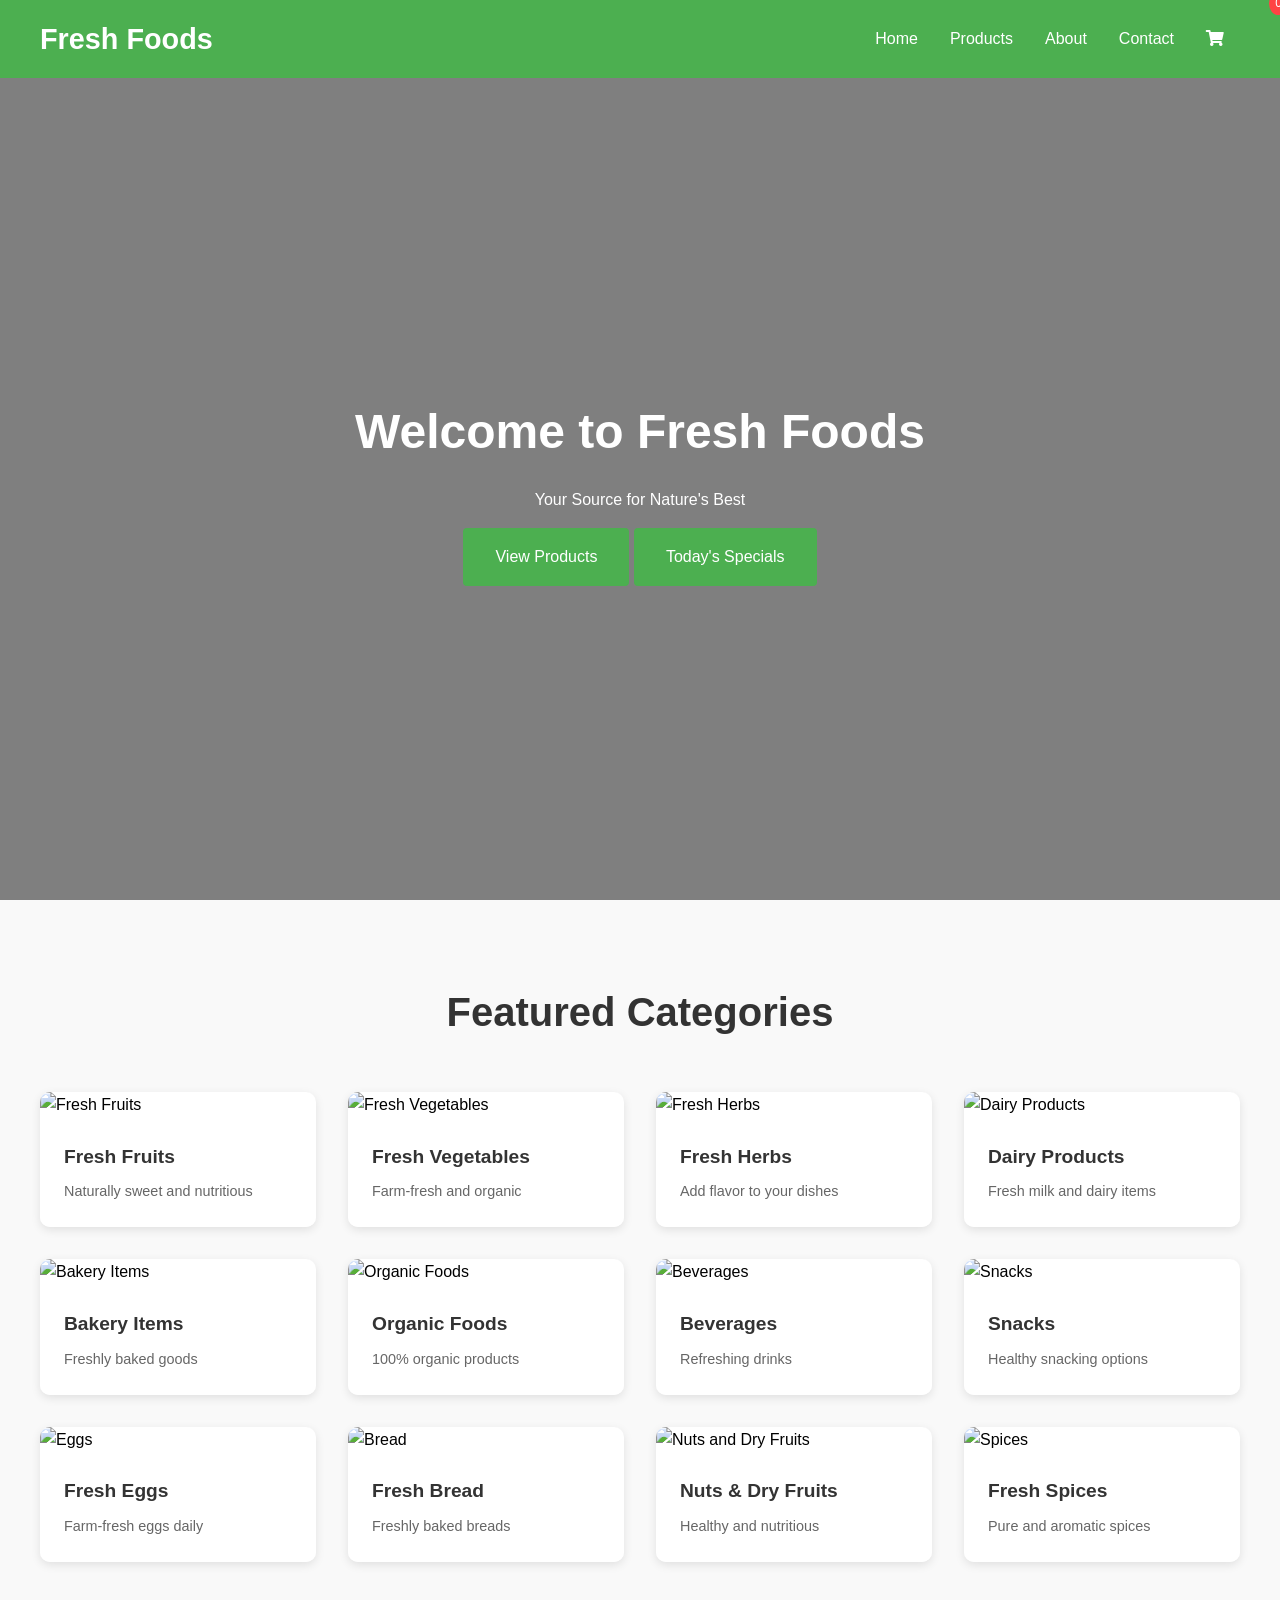
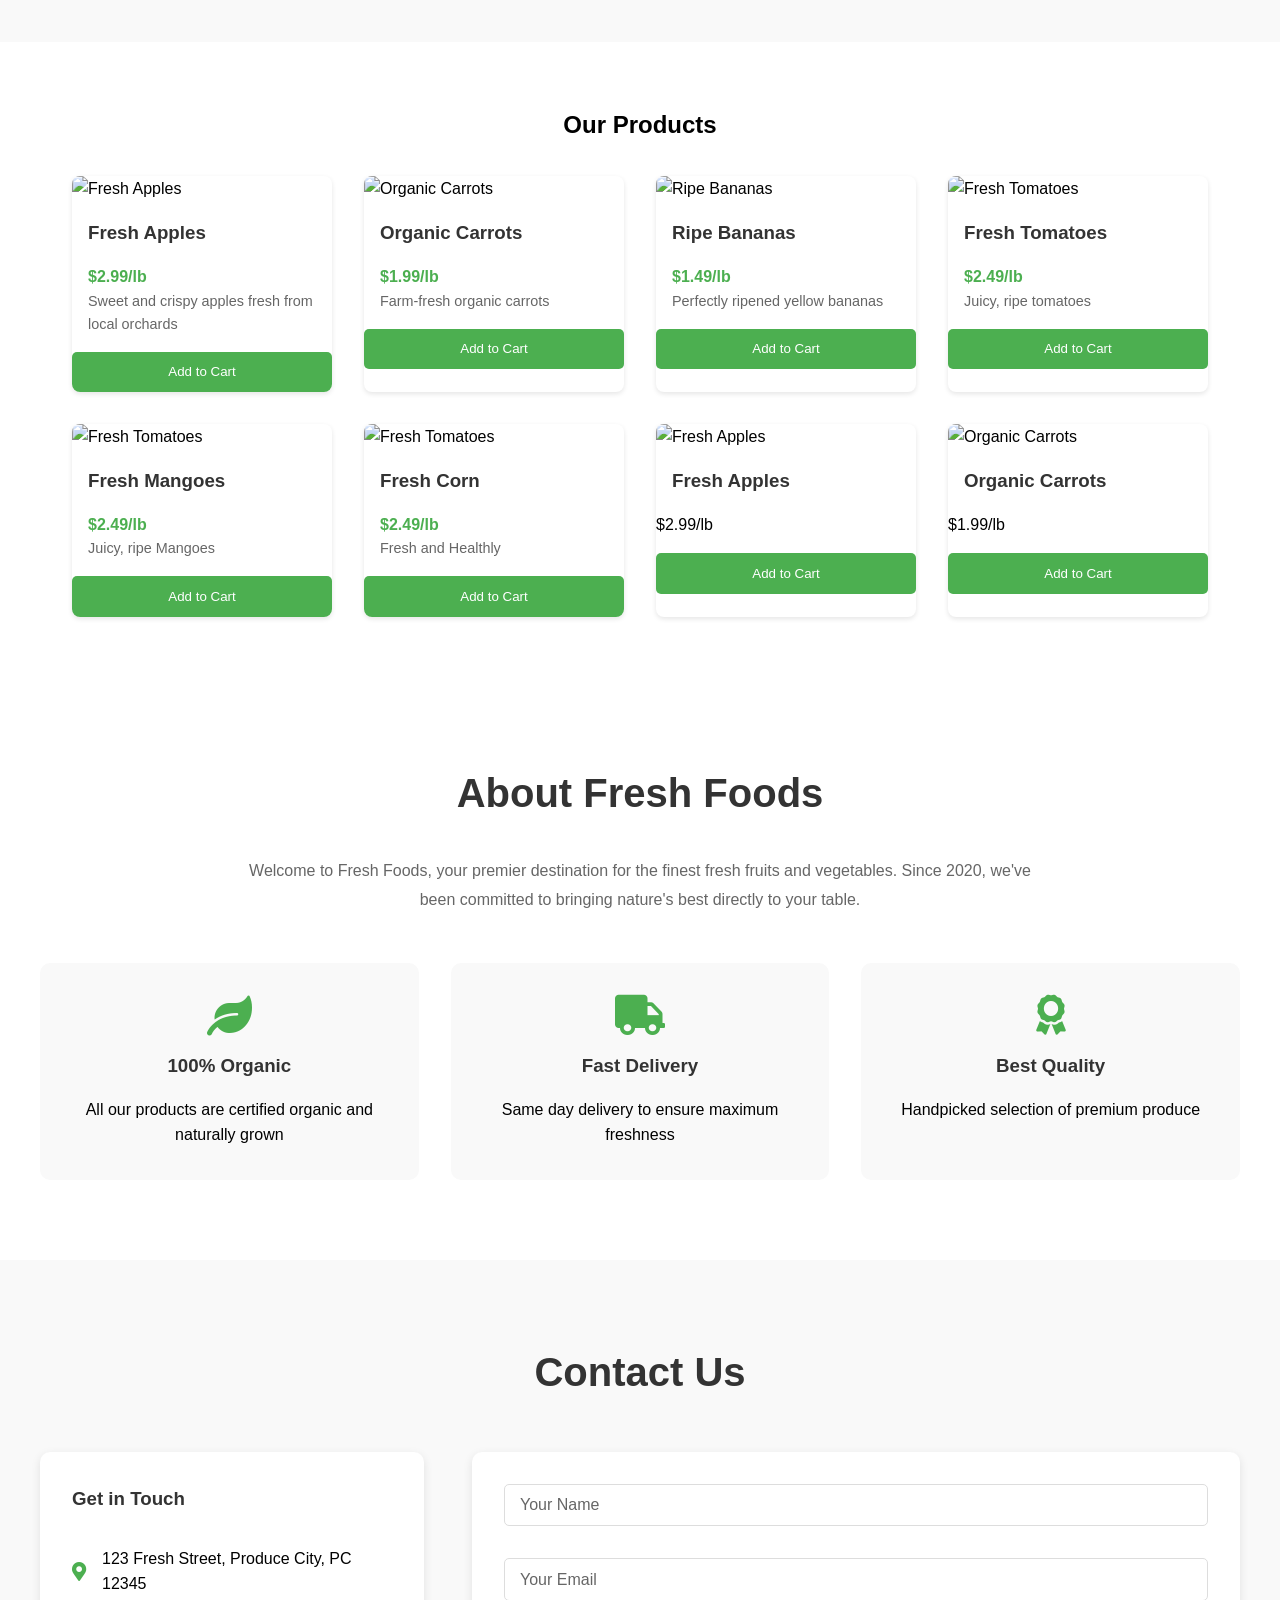
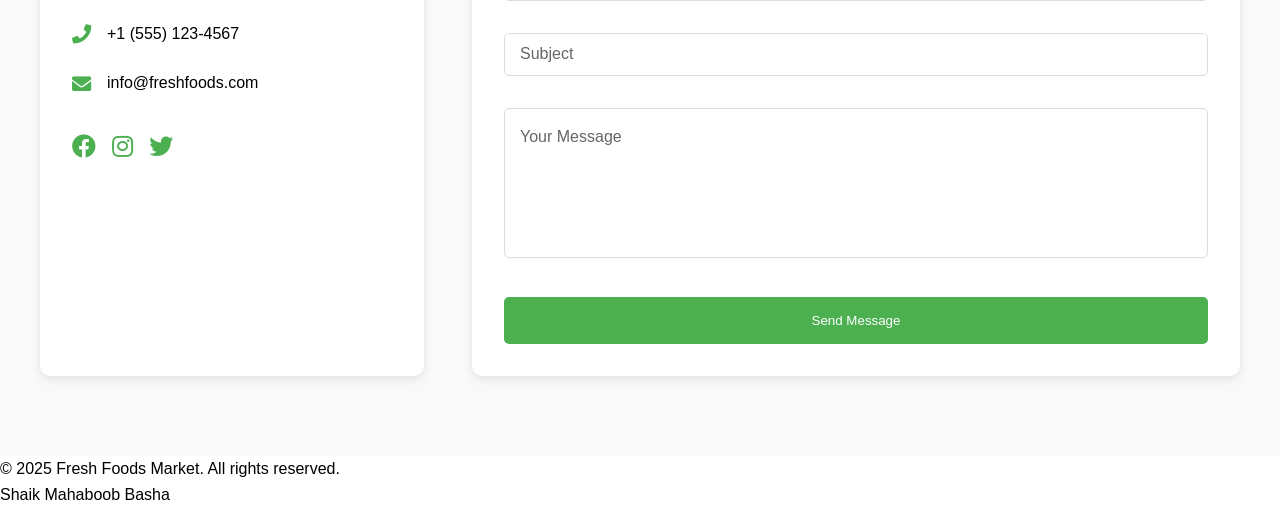
==== index.html @ 8b63e02e "Add files via upload" ====
<!DOCTYPE html>
<html lang="en">
<head>
    <meta charset="UTF-8">
    <meta name="viewport" content="width=device-width, initial-scale=1.0">
    <title>Fresh Foods Market</title>
    <link rel="stylesheet" href="styles.css">
    <link rel="stylesheet" href="https://cdnjs.cloudflare.com/ajax/libs/font-awesome/5.15.4/css/all.min.css">
</head>
<body>
    <header>
        <nav>
            <div class="logo">
                <h1>Fresh Foods</h1>
            </div>
            <ul class="nav-links">
                <li><a href="#home">Home</a></li>
                <li><a href="#products">Products</a></li>
                <li><a href="#about">About</a></li>
                <li><a href="#contact">Contact</a></li>
                <li>
                    <a href="#" onclick="viewCart()" class="cart-icon">
                        <i class="fas fa-shopping-cart"></i>
                        <span class="cart-count">0</span>
                    </a>
                </li>
            </ul>
            <div class="menu-toggle">
                <span></span>
                <span></span>
                <span></span>
            </div>
        </nav>
    </header>

    <main>
        <section id="home" class="hero">
            <div class="hero-content">
                <h2>Welcome to Fresh Foods</h2>
                <p>Your Source for Nature's Best</p>
                <div class="hero-buttons">
                    <a href="#products" class="cta-button">View Products</a>
                    <a href="#featured" class="cta-button secondary">Today's Specials</a>
                </div>
            </div>
        </section>

        <section id="featured" class="featured">
            <h2>Featured Categories</h2>
            <div class="category-grid">
                <div class="category-card">
                    <img src="Fresh Fruits.jpeg" alt="Fresh Fruits">
                    <div class="category-content">
                        <h3>Fresh Fruits</h3>
                        <p>Naturally sweet and nutritious</p>
                    </div>
                </div>
                <div class="category-card">
                    <img src="Vegetables.jpeg" alt="Fresh Vegetables">
                    <div class="category-content">
                        <h3>Fresh Vegetables</h3>
                        <p>Farm-fresh and organic</p>
                    </div>
                </div>
                <div class="category-card">
                    <img src="Herbs.jpeg" alt="Fresh Herbs">
                    <div class="category-content">
                        <h3>Fresh Herbs</h3>
                        <p>Add flavor to your dishes</p>
                    </div>
                </div>
                <div class="category-card">
                    <img src="Dairy Products.jpeg" alt="Dairy Products">
                    <div class="category-content">
                        <h3>Dairy Products</h3>
                        <p>Fresh milk and dairy items</p>
                    </div>
                </div>
                <div class="category-card">
                    <img src="Bakery.jpeg" alt="Bakery Items">
                    <div class="category-content">
                        <h3>Bakery Items</h3>
                        <p>Freshly baked goods</p>
                    </div>
                </div>
                <div class="category-card">
                    <img src="Oraginic.jpeg" alt="Organic Foods">
                    <div class="category-content">
                        <h3>Organic Foods</h3>
                        <p>100% organic products</p>
                    </div>
                </div>
                <div class="category-card">
                    <img src="Beverages.jpeg" alt="Beverages">
                    <div class="category-content">
                        <h3>Beverages</h3>
                        <p>Refreshing drinks</p>
                    </div>
                </div>
                <div class="category-card">
                    <img src="Snacks.jpeg" alt="Snacks">
                    <div class="category-content">
                        <h3>Snacks</h3>
                        <p>Healthy snacking options</p>
                    </div>
                </div>
                <div class="category-card">
                    <img src="Eggs.jpeg" alt="Eggs">
                    <div class="category-content">
                        <h3>Fresh Eggs</h3>
                        <p>Farm-fresh eggs daily</p>
                    </div>
                </div>
                <div class="category-card">
                    <img src="Bread.jpeg" alt="Bread">
                    <div class="category-content">
                        <h3>Fresh Bread</h3>
                        <p>Freshly baked breads</p>
                    </div>
                </div>
                <div class="category-card">
                    <img src="Nuts.jpeg" alt="Nuts and Dry Fruits">
                    <div class="category-content">
                        <h3>Nuts & Dry Fruits</h3>
                        <p>Healthy and nutritious</p>
                    </div>
                </div>
                <div class="category-card">
                    <img src="Spices.jpeg" alt="Spices">
                    <div class="category-content">
                        <h3>Fresh Spices</h3>
                        <p>Pure and aromatic spices</p>
                    </div>
                </div>
            </div>
        </section>

        <section id="products" class="products">
            <h2>Our Products</h2>
            <div class="product-grid">
                <div class="product-card">
                    <img src="Fresh Apples.jpeg" alt="Fresh Apples">
                    <h3>Fresh Apples</h3>
                    <p class="price">$2.99/lb</p>
                    <p class="description">Sweet and crispy apples fresh from local orchards</p>
                    <button class="add-to-cart">Add to Cart</button>
                </div>
                <div class="product-card">
                    <img src="Organic Carrots.jpeg" alt="Organic Carrots">
                    <h3>Organic Carrots</h3>
                    <p class="price">$1.99/lb</p>
                    <p class="description">Farm-fresh organic carrots</p>
                    <button class="add-to-cart">Add to Cart</button>
                </div>
                <div class="product-card">
                    <img src="Ripe Bananas.jpeg" alt="Ripe Bananas">
                    <h3>Ripe Bananas</h3>
                    <p class="price">$1.49/lb</p>
                    <p class="description">Perfectly ripened yellow bananas</p>
                    <button class="add-to-cart">Add to Cart</button>
                </div>
                <div class="product-card">
                    <img src="Fresh Tomatoes.jpeg" alt="Fresh Tomatoes">
                    <h3>Fresh Tomatoes</h3>
                    <p class="price">$2.49/lb</p>
                    <p class="description">Juicy, ripe tomatoes</p>
                    <button class="add-to-cart">Add to Cart</button>
                </div>
                <div class="product-card">
                    <img src="Mangoes.jpeg" alt="Fresh Tomatoes">
                    <h3>Fresh Mangoes</h3>
                    <p class="price">$2.49/lb</p>
                    <p class="description">Juicy, ripe Mangoes</p>
                    <button class="add-to-cart">Add to Cart</button>
                </div>
                <div class="product-card">
                    <img src="Corn.jpeg" alt="Fresh Tomatoes">
                    <h3>Fresh Corn</h3>
                    <p class="price">$2.49/lb</p>
                    <p class="description">Fresh and Healthly</p>
                    <button class="add-to-cart">Add to Cart</button>
                </div>
            </div>
        </section>

        <section id="about" class="about">
            <div class="about-container">
                <div class="about-content">
                    <h2>About Fresh Foods</h2>
                    <p>Welcome to Fresh Foods, your premier destination for the finest fresh fruits and vegetables. Since 2020, we've been committed to bringing nature's best directly to your table.</p>
                    <div class="about-features">
                        <div class="feature">
                            <i class="fas fa-leaf"></i>
                            <h3>100% Organic</h3>
                            <p>All our products are certified organic and naturally grown</p>
                        </div>
                        <div class="feature">
                            <i class="fas fa-truck"></i>
                            <h3>Fast Delivery</h3>
                            <p>Same day delivery to ensure maximum freshness</p>
                        </div>
                        <div class="feature">
                            <i class="fas fa-award"></i>
                            <h3>Best Quality</h3>
                            <p>Handpicked selection of premium produce</p>
                        </div>
                    </div>
                </div>
            </div>
        </section>

        <section id="contact" class="contact">
            <div class="contact-container">
                <h2>Contact Us</h2>
                <div class="contact-wrapper">
                    <div class="contact-info">
                        <h3>Get in Touch</h3>
                        <div class="info-item">
                            <i class="fas fa-map-marker-alt"></i>
                            <p>123 Fresh Street, Produce City, PC 12345</p>
                        </div>
                        <div class="info-item">
                            <i class="fas fa-phone"></i>
                            <p>+1 (555) 123-4567</p>
                        </div>
                        <div class="info-item">
                            <i class="fas fa-envelope"></i>
                            <p>info@freshfoods.com</p>
                        </div>
                        <div class="social-links">
                            <a href="#" aria-label="Facebook"><i class="fab fa-facebook"></i></a>
                            <a href="#" aria-label="Instagram"><i class="fab fa-instagram"></i></a>
                            <a href="#" aria-label="Twitter"><i class="fab fa-twitter"></i></a>
                        </div>
                    </div>
                    <div class="contact-form">
                        <form>
                            <div class="form-group">
                                <input type="text" id="name" required>
                                <label for="name">Your Name</label>
                            </div>
                            <div class="form-group">
                                <input type="email" id="email" required>
                                <label for="email">Your Email</label>
                            </div>
                            <div class="form-group">
                                <input type="text" id="subject" required>
                                <label for="subject">Subject</label>
                            </div>
                            <div class="form-group">
                                <textarea id="message" required></textarea>
                                <label for="message">Your Message</label>
                            </div>
                            <button type="submit" class="submit-btn">Send Message</button>
                        </form>
                    </div>
                </div>
            </div>
        </section>
    </main>

    <footer>
        <p>&copy; 2025 Fresh Foods Market. All rights reserved.</p>
        <p> Shaik Mahaboob Basha</p>
    </footer>

    <script src="script.js"></script>
</body>
</html>
---- styles.css ----
/* Reset and Base Styles */
* {
    margin: 0;
    padding: 0;
    box-sizing: border-box;
}

body {
    font-family: 'Arial', sans-serif;
    line-height: 1.6;
}

/* Header and Navigation */
header {
    background-color: #4CAF50;
    padding: 1rem;
    position: fixed;
    width: 100%;
    top: 0;
    z-index: 100;
}

nav {
    display: flex;
    justify-content: space-between;
    align-items: center;
    max-width: 1200px;
    margin: 0 auto;
}

.logo h1 {
    color: white;
    font-size: 1.8rem;
}

.nav-links {
    display: flex;
    list-style: none;
}

.nav-links li a {
    color: white;
    text-decoration: none;
    padding: 0.5rem 1rem;
    transition: 0.3s;
}

.nav-links li a:hover {
    background-color: #45a049;
    border-radius: 4px;
}

/* Hero Section */
.hero {
    height: 100vh;
    background: linear-gradient(rgba(0,0,0,0.5), rgba(0,0,0,0.5)),
                url('images/hero-bg.jpg');
    background-size: cover;
    background-position: center;
    display: flex;
    align-items: center;
    justify-content: center;
    text-align: center;
    padding-top: 80px;
}

.hero-content {
    color: white;
    padding: 2rem;
}

.hero-content h2 {
    font-size: 3rem;
    margin-bottom: 1rem;
}

.cta-button {
    display: inline-block;
    padding: 1rem 2rem;
    background-color: #4CAF50;
    color: white;
    text-decoration: none;
    border-radius: 4px;
    margin-top: 1rem;
    transition: 0.3s;
}

.cta-button:hover {
    background-color: #45a049;
}

/* Products Section */
.products {
    padding: 4rem 2rem;
    max-width: 1200px;
    margin: 0 auto;
}

.products h2 {
    text-align: center;
    margin-bottom: 2rem;
}

.product-grid {
    display: grid;
    grid-template-columns: repeat(auto-fit, minmax(250px, 1fr));
    gap: 2rem;
}

.product-card {
    background: white;
    border-radius: 8px;
    box-shadow: 0 2px 5px rgba(0,0,0,0.1);
    transition: transform 0.3s;
    overflow: hidden;
}

.product-card:hover {
    transform: translateY(-5px);
}

.product-card img {
    width: 100%;
    height: 200px;
    object-fit: cover;
}

.product-card h3 {
    padding: 1rem;
    margin: 0;
    color: #333;
}

.product-card .price {
    padding: 0 1rem;
    color: #4CAF50;
    font-weight: bold;
}

.product-card .description {
    padding: 0 1rem;
    color: #666;
    font-size: 0.9rem;
}

.product-card .add-to-cart {
    width: 100%;
    padding: 0.8rem;
    background: #4CAF50;
    color: white;
    border: none;
    cursor: pointer;
    transition: background 0.3s;
    margin-top: 1rem;
}

.product-card .add-to-cart:hover {
    background: #45a049;
}

/* Menu Toggle (Mobile) */
.menu-toggle {
    display: none;
    flex-direction: column;
    cursor: pointer;
}

.menu-toggle span {
    width: 25px;
    height: 3px;
    background-color: white;
    margin: 2px;
    transition: 0.3s;
}

/* Responsive Design */
@media screen and (max-width: 768px) {
    .menu-toggle {
        display: flex;
    }

    .nav-links {
        display: none;
        position: absolute;
        top: 100%;
        left: 0;
        width: 100%;
        background-color: #4CAF50;
        flex-direction: column;
        padding: 1rem;
    }

    .nav-links.active {
        display: flex;
    }

    .nav-links li {
        margin: 0.5rem 0;
    }

    .hero-content h2 {
        font-size: 2rem;
    }
}

/* About Section */
.about {
    padding: 5rem 2rem;
    background-color: #fff;
}

.about-container {
    max-width: 1200px;
    margin: 0 auto;
}

.about-content {
    text-align: center;
}

.about-content h2 {
    font-size: 2.5rem;
    color: #333;
    margin-bottom: 2rem;
}

.about-content > p {
    max-width: 800px;
    margin: 0 auto 3rem;
    color: #666;
    line-height: 1.8;
}

.about-features {
    display: grid;
    grid-template-columns: repeat(auto-fit, minmax(250px, 1fr));
    gap: 2rem;
    margin-top: 3rem;
}

.feature {
    padding: 2rem;
    background: #f9f9f9;
    border-radius: 10px;
    transition: transform 0.3s ease;
}

.feature:hover {
    transform: translateY(-5px);
}

.feature i {
    font-size: 2.5rem;
    color: #4CAF50;
    margin-bottom: 1rem;
}

.feature h3 {
    margin-bottom: 1rem;
    color: #333;
}

/* Contact Section */
.contact {
    padding: 5rem 2rem;
    background-color: #f9f9f9;
}

.contact-container {
    max-width: 1200px;
    margin: 0 auto;
}

.contact-container h2 {
    text-align: center;
    font-size: 2.5rem;
    color: #333;
    margin-bottom: 3rem;
}

.contact-wrapper {
    display: grid;
    grid-template-columns: 1fr 2fr;
    gap: 3rem;
}

.contact-info {
    background: #fff;
    padding: 2rem;
    border-radius: 10px;
    box-shadow: 0 3px 10px rgba(0,0,0,0.1);
}

.contact-info h3 {
    color: #333;
    margin-bottom: 2rem;
}

.info-item {
    display: flex;
    align-items: center;
    margin-bottom: 1.5rem;
}

.info-item i {
    color: #4CAF50;
    font-size: 1.2rem;
    margin-right: 1rem;
}

.social-links {
    margin-top: 2rem;
    display: flex;
    gap: 1rem;
}

.social-links a {
    color: #4CAF50;
    font-size: 1.5rem;
    transition: color 0.3s ease;
}

.social-links a:hover {
    color: #45a049;
}

.contact-form {
    background: #fff;
    padding: 2rem;
    border-radius: 10px;
    box-shadow: 0 3px 10px rgba(0,0,0,0.1);
}

.form-group {
    position: relative;
    margin-bottom: 2rem;
}

.form-group input,
.form-group textarea {
    width: 100%;
    padding: 0.8rem;
    border: 1px solid #ddd;
    border-radius: 5px;
    outline: none;
    transition: border-color 0.3s ease;
}

.form-group label {
    position: absolute;
    left: 1rem;
    top: 50%;
    transform: translateY(-50%);
    color: #666;
    transition: all 0.3s ease;
    pointer-events: none;
}

.form-group textarea ~ label {
    top: 1rem;
    transform: none;
}

.form-group input:focus ~ label,
.form-group textarea:focus ~ label,
.form-group input:valid ~ label,
.form-group textarea:valid ~ label {
    top: -0.5rem;
    left: 0.5rem;
    font-size: 0.8rem;
    background: #fff;
    padding: 0 0.5rem;
    color: #4CAF50;
}

.form-group textarea {
    height: 150px;
    resize: none;
}

.submit-btn {
    width: 100%;
    padding: 1rem;
    background: #4CAF50;
    color: white;
    border: none;
    border-radius: 5px;
    cursor: pointer;
    transition: background 0.3s ease;
}

.submit-btn:hover {
    background: #45a049;
}

/* Responsive Design */
@media screen and (max-width: 768px) {
    .contact-wrapper {
        grid-template-columns: 1fr;
    }
    
    .about-features {
        grid-template-columns: 1fr;
    }
}

/* Cart Notification Styles */
.notification {
    position: fixed;
    top: 20px;
    right: 20px;
    background-color: #4CAF50;
    color: white;
    padding: 15px 25px;
    border-radius: 5px;
    box-shadow: 0 2px 5px rgba(0,0,0,0.2);
    z-index: 1000;
    animation: slideIn 0.3s ease-out;
}

@keyframes slideIn {
    from {
        transform: translateX(100%);
        opacity: 0;
    }
    to {
        transform: translateX(0);
        opacity: 1;
    }
}

/* Cart Count Badge */
.cart-count {
    position: absolute;
    top: -8px;
    right: -8px;
    background-color: #ff4444;
    color: white;
    border-radius: 50%;
    padding: 2px 6px;
    font-size: 12px;
    min-width: 15px;
    text-align: center;
}

.add-to-cart {
    background-color: #4CAF50;
    color: white;
    border: none;
    padding: 10px 20px;
    border-radius: 5px;
    cursor: pointer;
    transition: background-color 0.3s;
}

.add-to-cart:hover {
    background-color: #45a049;
}

/* Cart Modal Styles */
.cart-modal {
    display: none;
    position: fixed;
    top: 50%;
    left: 50%;
    transform: translate(-50%, -50%);
    background: white;
    padding: 20px;
    border-radius: 8px;
    box-shadow: 0 2px 10px rgba(0,0,0,0.2);
    z-index: 1000;
    max-width: 600px;
    width: 90%;
    max-height: 80vh;
    overflow-y: auto;
}

.cart-modal.active {
    display: block;
}

.cart-header {
    display: flex;
    justify-content: space-between;
    align-items: center;
    margin-bottom: 20px;
    padding-bottom: 10px;
    border-bottom: 1px solid #eee;
}

.close-modal {
    background: none;
    border: none;
    font-size: 24px;
    cursor: pointer;
    color: #666;
}

.cart-item {
    display: flex;
    align-items: center;
    padding: 10px 0;
    border-bottom: 1px solid #eee;
}

.cart-item img {
    width: 80px;
    height: 80px;
    object-fit: cover;
    border-radius: 4px;
    margin-right: 15px;
}

.item-details {
    flex: 1;
}

.item-details h3 {
    margin: 0 0 5px 0;
    font-size: 16px;
}

.quantity-controls {
    display: flex;
    align-items: center;
    gap: 10px;
    margin-top: 5px;
}

.quantity-controls button {
    background: #eee;
    border: none;
    width: 25px;
    height: 25px;
    border-radius: 4px;
    cursor: pointer;
}

.remove-item {
    background: none;
    border: none;
    color: #ff4444;
    cursor: pointer;
    padding: 5px;
}

.cart-footer {
    margin-top: 20px;
    padding-top: 20px;
    border-top: 1px solid #eee;
    display: flex;
    justify-content: space-between;
    align-items: center;
}

.cart-total {
    font-size: 18px;
    font-weight: bold;
}

.checkout-btn {
    background: #4CAF50;
    color: white;
    border: none;
    padding: 10px 20px;
    border-radius: 4px;
    cursor: pointer;
    transition: background 0.3s;
}

.checkout-btn:hover {
    background: #45a049;
}

/* Featured Categories Section */
.featured {
    padding: 5rem 2rem;
    background: #f9f9f9;
}

.featured h2 {
    text-align: center;
    margin-bottom: 3rem;
    color: #333;
    font-size: 2.5rem;
}

.category-grid {
    display: grid;
    grid-template-columns: repeat(auto-fit, minmax(250px, 1fr));
    gap: 2rem;
    max-width: 1200px;
    margin: 0 auto;
}

.category-card {
    position: relative;
    border-radius: 10px;
    overflow: hidden;
    box-shadow: 0 3px 10px rgba(0,0,0,0.1);
    transition: transform 0.3s ease;
    background: white;
}

.category-card:hover {
    transform: translateY(-5px);
}

.category-card img {
    width: 100%;
    height: 200px;
    object-fit: cover;
    transition: transform 0.3s ease;
}

.category-card:hover img {
    transform: scale(1.05);
}

.category-content {
    padding: 1.5rem;
    background: rgba(255, 255, 255, 0.95);
}

.category-content h3 {
    color: #333;
    margin-bottom: 0.5rem;
    font-size: 1.2rem;
}

.category-content p {
    color: #666;
    font-size: 0.9rem;
}

/* Responsive adjustments */
@media screen and (max-width: 768px) {
    .category-grid {
        grid-template-columns: repeat(auto-fit, minmax(200px, 1fr));
        gap: 1rem;
    }

    .category-card img {
        height: 150px;
    }
}

@media screen and (max-width: 480px) {
    .featured {
        padding: 3rem 1rem;
    }

    .category-grid {
        grid-template-columns: 1fr;
    }
}
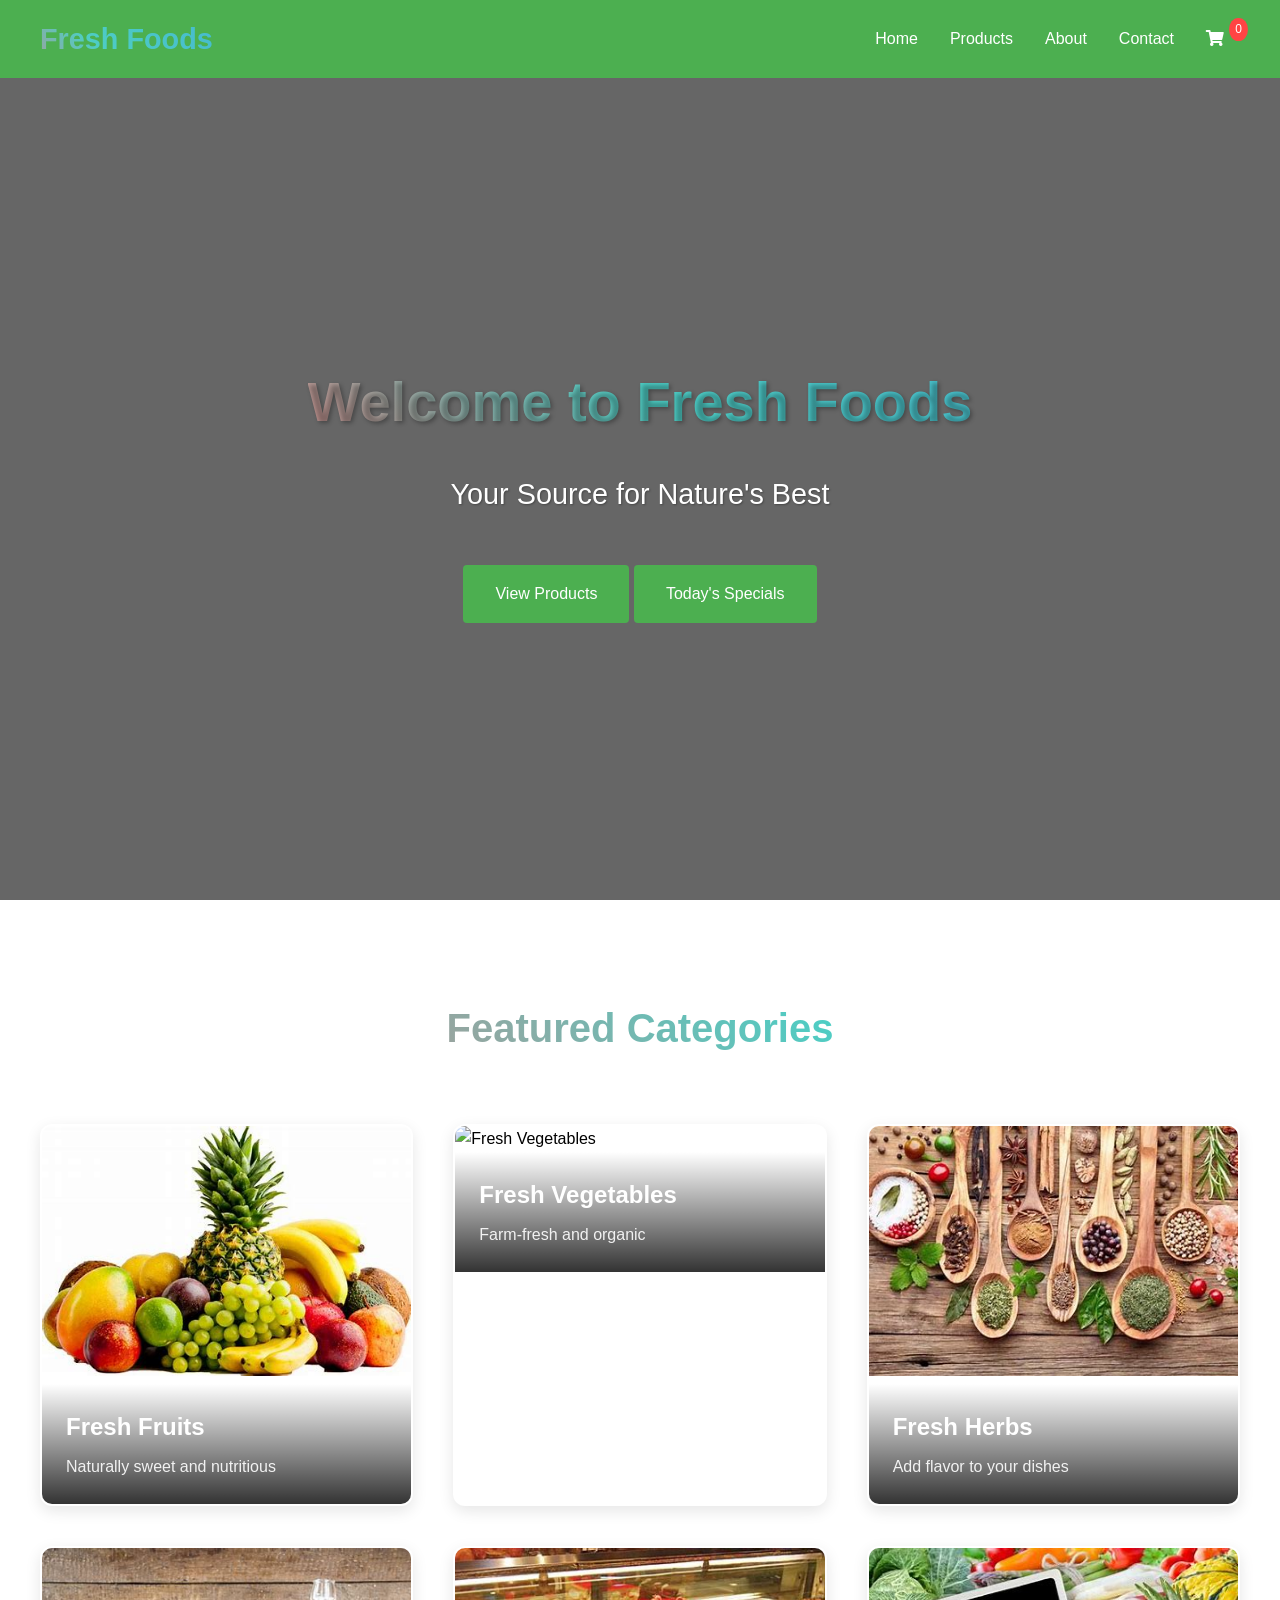
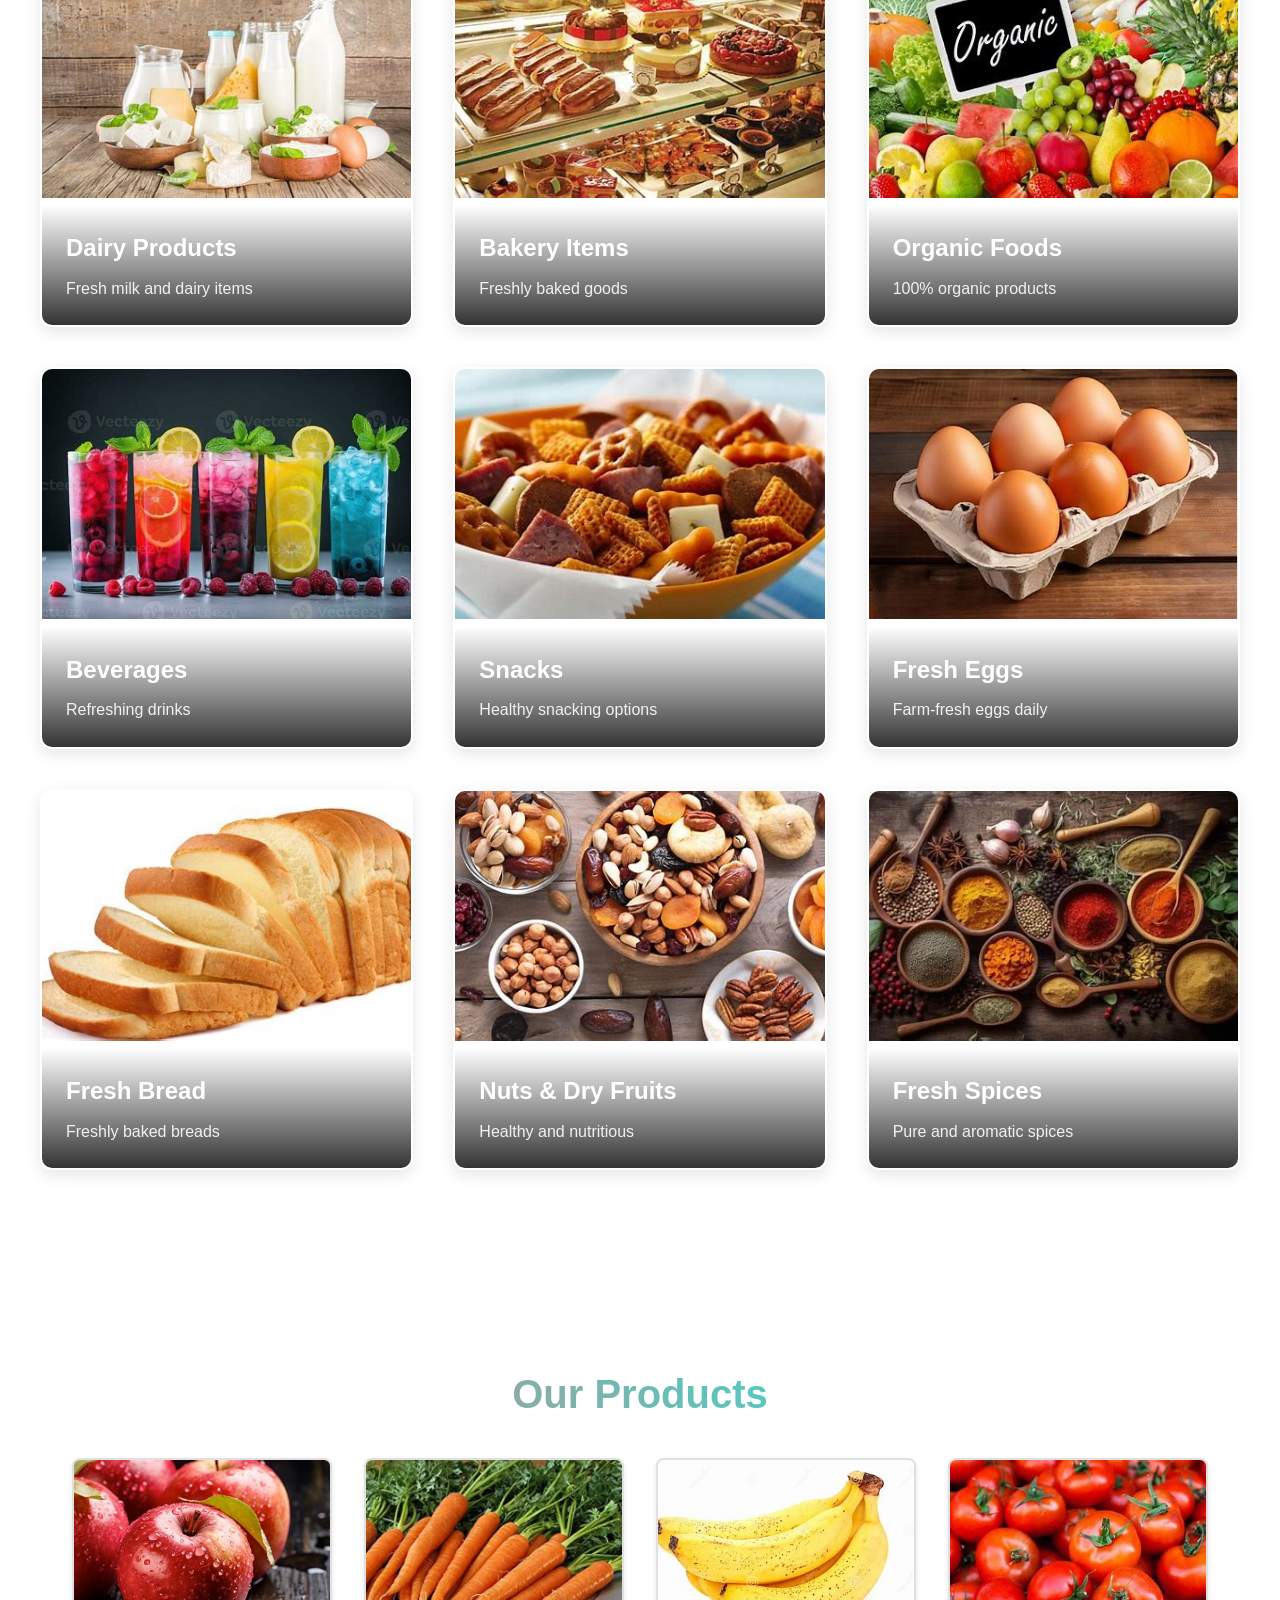
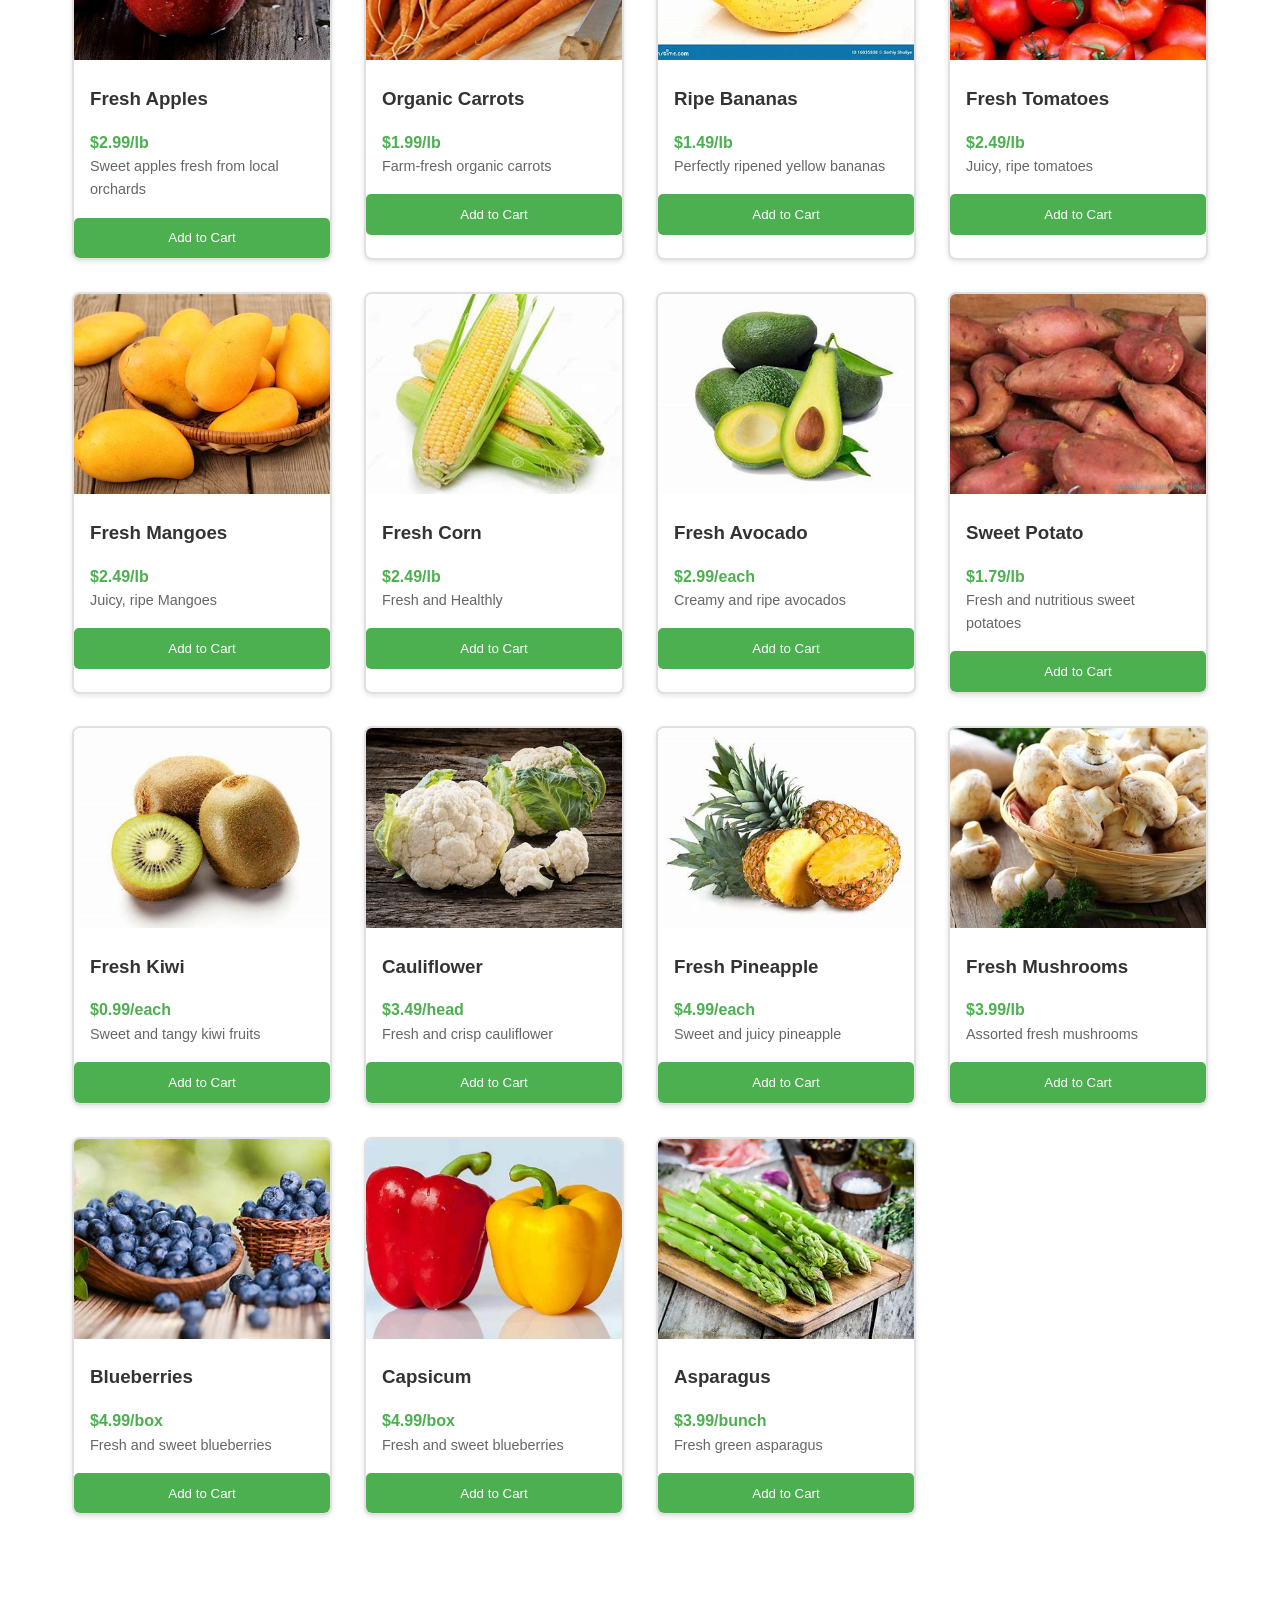
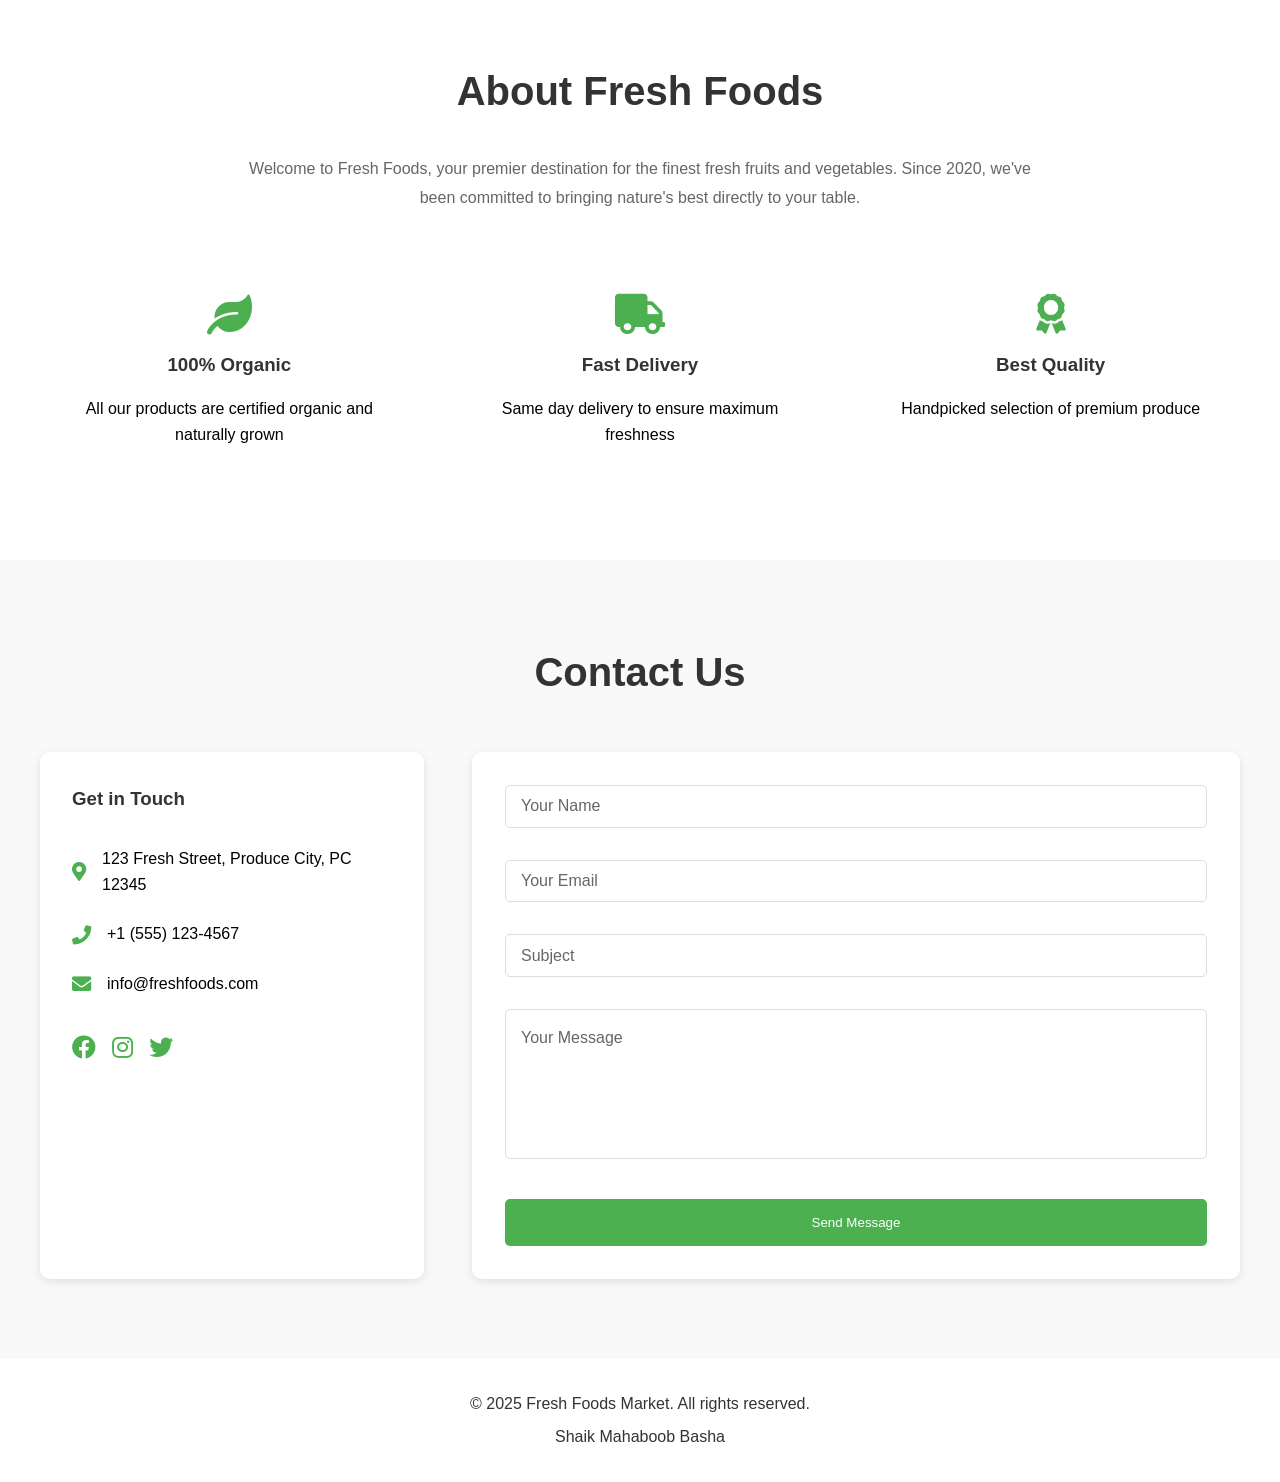
==== commit 3aac2f10: "Add files via upload" ====
--- a/index.html
+++ b/index.html
@@ -19,10 +19,12 @@
                 <li><a href="#about">About</a></li>
                 <li><a href="#contact">Contact</a></li>
                 <li>
-                    <a href="#" onclick="viewCart()" class="cart-icon">
-                        <i class="fas fa-shopping-cart"></i>
-                        <span class="cart-count">0</span>
-                    </a>
+                    <div class="cart-container">
+                        <a href="#" onclick="viewCart()" class="cart-icon">
+                            <i class="fas fa-shopping-cart"></i>
+                            <span class="cart-count">0</span>
+                        </a>
+                    </div>
                 </li>
             </ul>
             <div class="menu-toggle">
@@ -54,6 +56,34 @@
                         <h3>Fresh Fruits</h3>
                         <p>Naturally sweet and nutritious</p>
                     </div>
+                    <div class="category-dropdown">
+                        <div class="dropdown-products">
+                            <div class="product-mini-card">
+                                <img src="Fresh Apples.jpeg" alt="Fresh Apples">
+                                <div class="product-details">
+                                    <h4>Fresh Apples</h4>
+                                    <p class="price">$2.99/lb</p>
+                                    <button class="add-to-cart-mini">Add</button>
+                                </div>
+                            </div>
+                            <div class="product-mini-card">
+                                <img src="Ripe Bananas.jpeg" alt="Ripe Bananas">
+                                <div class="product-details">
+                                    <h4>Ripe Bananas</h4>
+                                    <p class="price">$1.49/lb</p>
+                                    <button class="add-to-cart-mini">Add</button>
+                                </div>
+                            </div>
+                            <div class="product-mini-card">
+                                <img src="Blueberries.jpeg" alt="Blueberries">
+                                <div class="product-details">
+                                    <h4>Blueberries</h4>
+                                    <p class="price">$4.99/box</p>
+                                    <button type="button" class="add-to-cart-mini">Add</button>
+                                </div>
+                            </div>
+                        </div>
+                    </div>
                 </div>
                 <div class="category-card">
                     <img src="Vegetables.jpeg" alt="Fresh Vegetables">
@@ -63,7 +93,7 @@
                     </div>
                 </div>
                 <div class="category-card">
-                    <img src="Herbs.jpeg" alt="Fresh Herbs">
+                    <img src="Herbal.jpeg" alt="Fresh Herbs">
                     <div class="category-content">
                         <h3>Fresh Herbs</h3>
                         <p>Add flavor to your dishes</p>
@@ -84,7 +114,7 @@
                     </div>
                 </div>
                 <div class="category-card">
-                    <img src="Oraginic.jpeg" alt="Organic Foods">
+                    <img src="Organic Foods.jpeg" alt="Organic Foods">
                     <div class="category-content">
                         <h3>Organic Foods</h3>
                         <p>100% organic products</p>
@@ -105,28 +135,28 @@
                     </div>
                 </div>
                 <div class="category-card">
-                    <img src="Eggs.jpeg" alt="Eggs">
+                    <img src="Fresh Eggs.jpeg" alt="Eggs">
                     <div class="category-content">
                         <h3>Fresh Eggs</h3>
                         <p>Farm-fresh eggs daily</p>
                     </div>
                 </div>
                 <div class="category-card">
-                    <img src="Bread.jpeg" alt="Bread">
+                    <img src="Fresh Bread.jpeg" alt="Bread">
                     <div class="category-content">
                         <h3>Fresh Bread</h3>
                         <p>Freshly baked breads</p>
                     </div>
                 </div>
                 <div class="category-card">
-                    <img src="Nuts.jpeg" alt="Nuts and Dry Fruits">
+                    <img src="Nuts & Dry Fruits.jpeg" alt="Nuts and Dry Fruits">
                     <div class="category-content">
                         <h3>Nuts & Dry Fruits</h3>
                         <p>Healthy and nutritious</p>
                     </div>
                 </div>
                 <div class="category-card">
-                    <img src="Spices.jpeg" alt="Spices">
+                    <img src="Fresh Spices.jpeg" alt="Spices">
                     <div class="category-content">
                         <h3>Fresh Spices</h3>
                         <p>Pure and aromatic spices</p>
@@ -142,18 +172,18 @@
                     <img src="Fresh Apples.jpeg" alt="Fresh Apples">
                     <h3>Fresh Apples</h3>
                     <p class="price">$2.99/lb</p>
-                    <p class="description">Sweet and crispy apples fresh from local orchards</p>
-                    <button class="add-to-cart">Add to Cart</button>
-                </div>
-                <div class="product-card">
-                    <img src="Organic Carrots.jpeg" alt="Organic Carrots">
+                    <p class="description">Sweet  apples fresh from local orchards</p>
+                    <button class="add-to-cart">Add to Cart</button>
+                </div>
+                <div class="product-card">
+                    <img src="Organic Carrots.webp" alt="Organic Carrots">
                     <h3>Organic Carrots</h3>
                     <p class="price">$1.99/lb</p>
                     <p class="description">Farm-fresh organic carrots</p>
                     <button class="add-to-cart">Add to Cart</button>
                 </div>
                 <div class="product-card">
-                    <img src="Ripe Bananas.jpeg" alt="Ripe Bananas">
+                    <img src="Ripe Banana.jpeg" alt="Ripe Bananas">
                     <h3>Ripe Bananas</h3>
                     <p class="price">$1.49/lb</p>
                     <p class="description">Perfectly ripened yellow bananas</p>
@@ -167,17 +197,89 @@
                     <button class="add-to-cart">Add to Cart</button>
                 </div>
                 <div class="product-card">
-                    <img src="Mangoes.jpeg" alt="Fresh Tomatoes">
+                    <img src=" Fresh Mangoes.jpeg" alt="Fresh Tomatoes">
                     <h3>Fresh Mangoes</h3>
                     <p class="price">$2.49/lb</p>
                     <p class="description">Juicy, ripe Mangoes</p>
                     <button class="add-to-cart">Add to Cart</button>
                 </div>
                 <div class="product-card">
-                    <img src="Corn.jpeg" alt="Fresh Tomatoes">
+                    <img src="Fresh Corn.jpeg" alt="Fresh Corn">
                     <h3>Fresh Corn</h3>
                     <p class="price">$2.49/lb</p>
                     <p class="description">Fresh and Healthly</p>
+                    <button class="add-to-cart">Add to Cart</button>
+                </div>
+
+                <!-- Additional Products -->
+                <div class="product-card">
+                    <img src="Fresh Avocado.jpeg" alt="Fresh Avocado">
+                    <h3>Fresh Avocado</h3>
+                    <p class="price">$2.99/each</p>
+                    <p class="description">Creamy and ripe avocados</p>
+                    <button class="add-to-cart">Add to Cart</button>
+                </div>
+
+                <div class="product-card">
+                    <img src="Sweet Potato.jpeg" alt="Sweet Potato">
+                    <h3>Sweet Potato</h3>
+                    <p class="price">$1.79/lb</p>
+                    <p class="description">Fresh and nutritious sweet potatoes</p>
+                    <button class="add-to-cart">Add to Cart</button>
+                </div>
+
+                <div class="product-card">
+                    <img src="Fresh Kiwi.jpeg" alt="Fresh Kiwi">
+                    <h3>Fresh Kiwi</h3>
+                    <p class="price">$0.99/each</p>
+                    <p class="description">Sweet and tangy kiwi fruits</p>
+                    <button class="add-to-cart">Add to Cart</button>
+                </div>
+
+                <div class="product-card">
+                    <img src="Cauliflower.jpeg" alt="Cauliflower">
+                    <h3>Cauliflower</h3>
+                    <p class="price">$3.49/head</p>
+                    <p class="description">Fresh and crisp cauliflower</p>
+                    <button class="add-to-cart">Add to Cart</button>
+                </div>
+
+                <div class="product-card">
+                    <img src="Fresh Pineapple.jpeg" alt="Fresh Pineapple">
+                    <h3>Fresh Pineapple</h3>
+                    <p class="price">$4.99/each</p>
+                    <p class="description">Sweet and juicy pineapple</p>
+                    <button class="add-to-cart">Add to Cart</button>
+                </div>
+
+                <div class="product-card">
+                    <img src="Fresh Mushrooms.jpeg" alt="Fresh Mushrooms">
+                    <h3>Fresh Mushrooms</h3>
+                    <p class="price">$3.99/lb</p>
+                    <p class="description">Assorted fresh mushrooms</p>
+                    <button class="add-to-cart">Add to Cart</button>
+                </div>
+
+                <div class="product-card">
+                    <img src="Blueberries.jpeg" alt="Blueberries">
+                    <h3>Blueberries</h3>
+                    <p class="price">$4.99/box</p>
+                    <p class="description">Fresh and sweet blueberries</p>
+                    <button class="add-to-cart">Add to Cart</button>
+                </div>
+                <div class="product-card">
+                    <img src="Capsicum.jpeg" alt="Blueberries">
+                    <h3>Capsicum</h3>
+                    <p class="price">$4.99/box</p>
+                    <p class="description">Fresh and sweet blueberries</p>
+                    <button class="add-to-cart">Add to Cart</button>
+                </div>
+
+                <div class="product-card">
+                    <img src="Asparagus.jpeg" alt="Asparagus">
+                    <h3>Asparagus</h3>
+                    <p class="price">$3.99/bunch</p>
+                    <p class="description">Fresh green asparagus</p>
                     <button class="add-to-cart">Add to Cart</button>
                 </div>
             </div>
@@ -260,8 +362,10 @@
     </main>
 
     <footer>
-        <p>&copy; 2025 Fresh Foods Market. All rights reserved.</p>
-        <p> Shaik Mahaboob Basha</p>
+        <div class="footer-content">
+            <p>&copy; 2025 Fresh Foods Market. All rights reserved.</p>
+            <p>Shaik Mahaboob Basha</p>
+        </div>
     </footer>
 
     <script src="script.js"></script>
--- a/styles.css
+++ b/styles.css
@@ -9,6 +9,7 @@
     font-family: 'Arial', sans-serif;
     line-height: 1.6;
 }
+
 
 /* Header and Navigation */
 header {
@@ -31,6 +32,48 @@
 .logo h1 {
     color: white;
     font-size: 1.8rem;
+    position: relative;
+    transition: all 0.3s ease;
+    background: linear-gradient(
+        45deg,
+        #ff6b6b,
+        #4ecdc4,
+        #45b7d1,
+        #96e6a1,
+        #ffd93d
+    );
+    background-size: 300% 300%;
+    -webkit-background-clip: text;
+    background-clip: text;
+    color: transparent;
+    animation: gradientFlow 8s ease infinite;
+}
+
+@keyframes gradientFlow {
+    0% { background-position: 0% 50%; }
+    50% { background-position: 100% 50%; }
+    100% { background-position: 0% 50%; }
+}
+
+.logo h1:hover {
+    transform: scale(1.05);
+    text-shadow: 2px 2px 4px rgba(0, 0, 0, 0.2);
+    animation: gradientFlow 4s ease infinite;
+}
+
+.logo h1::after {
+    content: '';
+    position: absolute;
+    bottom: -3px;
+    left: 0;
+    width: 0;
+    height: 2px;
+    background-color: white;
+    transition: width 0.3s ease;
+}
+
+.logo h1:hover::after {
+    width: 100%;
 }
 
 .nav-links {
@@ -54,7 +97,7 @@
 .hero {
     height: 100vh;
     background: linear-gradient(rgba(0,0,0,0.5), rgba(0,0,0,0.5)),
-                url('images/hero-bg.jpg');
+                url('Welcome\ to\ Fresh\ Foods.jpeg');
     background-size: cover;
     background-position: center;
     display: flex;
@@ -72,6 +115,26 @@
 .hero-content h2 {
     font-size: 3rem;
     margin-bottom: 1rem;
+    background: linear-gradient(
+        45deg,
+        #ff6b6b,
+        #4ecdc4,
+        #45b7d1,
+        #96e6a1,
+        #ffd93d
+    );
+    background-size: 300% 300%;
+    -webkit-background-clip: text;
+    background-clip: text;
+    color: transparent;
+    animation: gradientFlow 8s ease infinite;
+    text-shadow: none;
+}
+
+.hero-content h2:hover {
+    animation: gradientFlow 4s ease infinite;
+    transform: scale(1.05);
+    transition: transform 0.3s ease;
 }
 
 .cta-button {
@@ -88,6 +151,66 @@
 .cta-button:hover {
     background-color: #45a049;
 }
+.hero {
+    min-height: 100vh;
+    display: flex;
+    align-items: center;
+    justify-content: center;
+    text-align: center;
+    position: relative;
+}
+
+.hero-content {
+    color: #ffffff;
+    z-index: 2;
+    padding: 2rem;
+}
+
+.hero h2 {
+    font-size: 3.5rem;
+    margin-bottom: 1.5rem;
+    text-shadow: 2px 2px 4px rgba(0, 0, 0, 0.3);
+    animation: fadeInDown 1s ease;
+}
+
+.hero p {
+    font-size: 1.8rem;
+    margin-bottom: 2rem;
+    text-shadow: 1px 1px 2px rgba(0, 0, 0, 0.3);
+    animation: fadeInUp 1s ease;
+}
+
+@keyframes fadeInDown {
+    from {
+        opacity: 0;
+        transform: translateY(-20px);
+    }
+    to {
+        opacity: 1;
+        transform: translateY(0);
+    }
+}
+
+@keyframes fadeInUp {
+    from {
+        opacity: 0;
+        transform: translateY(20px);
+    }
+    to {
+        opacity: 1;
+        transform: translateY(0);
+    }
+}.footer-content {
+    text-align: center;
+    padding: 1.5rem 0;
+}
+
+.footer-content p {
+    margin: 0.5rem 0;
+    font-size: 1rem;
+    color: #333;
+}
+
 
 /* Products Section */
 .products {
@@ -99,6 +222,26 @@
 .products h2 {
     text-align: center;
     margin-bottom: 2rem;
+    font-size: 2.5rem;
+    background: linear-gradient(
+        45deg,
+        #ff6b6b,
+        #4ecdc4,
+        #45b7d1,
+        #96e6a1,
+        #ffd93d
+    );
+    background-size: 300% 300%;
+    -webkit-background-clip: text;
+    background-clip: text;
+    color: transparent;
+    animation: gradientFlow 8s ease infinite;
+}
+
+.products h2:hover {
+    animation: gradientFlow 4s ease infinite;
+    transform: scale(1.05);
+    transition: transform 0.3s ease;
 }
 
 .product-grid {
@@ -496,19 +639,76 @@
     color: #666;
 }
 
+.cart-container {
+    position: relative;
+}
+
+.cart-dropdown {
+    visibility: hidden;
+    opacity: 0;
+    position: absolute;
+    top: 120%;
+    right: 0;
+    width: 320px;
+    background: white;
+    border-radius: 8px;
+    box-shadow: 0 4px 15px rgba(0,0,0,0.2);
+    transition: all 0.3s ease;
+    z-index: 1000;
+}
+
+.cart-container:hover .cart-dropdown {
+    visibility: visible;
+    opacity: 1;
+    top: 100%;
+}
+
+.cart-items {
+    max-height: 350px;
+    overflow-y: auto;
+    padding: 15px;
+}
+
 .cart-item {
     display: flex;
     align-items: center;
-    padding: 10px 0;
+    padding: 10px;
     border-bottom: 1px solid #eee;
+    animation: fadeIn 0.3s ease;
 }
 
 .cart-item img {
-    width: 80px;
-    height: 80px;
+    width: 60px;
+    height: 60px;
     object-fit: cover;
-    border-radius: 4px;
-    margin-right: 15px;
+    border-radius: 6px;
+    margin-right: 12px;
+}
+
+.cart-item-details {
+    flex: 1;
+}
+
+.cart-item-name {
+    font-weight: 600;
+    color: #333;
+    margin-bottom: 4px;
+}
+
+.cart-item-price {
+    color: #4CAF50;
+    font-weight: 500;
+}
+
+@keyframes fadeIn {
+    from {
+        opacity: 0;
+        transform: translateY(-10px);
+    }
+    to {
+        opacity: 1;
+        transform: translateY(0);
+    }
 }
 
 .item-details {
@@ -574,83 +774,303 @@
 
 /* Featured Categories Section */
 .featured {
-    padding: 5rem 2rem;
-    background: #f9f9f9;
+    padding: 6rem 2rem;
+    background: linear-gradient(rgba(255,255,255,0.95), rgba(255,255,255,0.95)),
+                url('Welcome\ to\ Fresh\ Foods.jpeg');
+    background-attachment: fixed;
 }
 
 .featured h2 {
     text-align: center;
-    margin-bottom: 3rem;
-    color: #333;
+    margin-bottom: 2rem;
     font-size: 2.5rem;
+    background: linear-gradient(
+        45deg,
+        #ff6b6b,
+        #4ecdc4,
+        #45b7d1,
+        #96e6a1,
+        #ffd93d
+    );
+    background-size: 300% 300%;
+    -webkit-background-clip: text;
+    background-clip: text;
+    color: transparent;
+    animation: gradientFlow 8s ease infinite;
+}
+
+.featured h2:hover {
+    animation: gradientFlow 4s ease infinite;
+    transform: scale(1.05);
+    transition: transform 0.3s ease;
 }
 
 .category-grid {
     display: grid;
-    grid-template-columns: repeat(auto-fit, minmax(250px, 1fr));
-    gap: 2rem;
+    grid-template-columns: repeat(auto-fit, minmax(280px, 1fr));
+    gap: 2.5rem;
     max-width: 1200px;
     margin: 0 auto;
+    padding: 2rem 0;
 }
 
 .category-card {
     position: relative;
-    border-radius: 10px;
+    cursor: pointer;
+}
+
+.category-dropdown {
+    display: none;
+    position: absolute;
+    top: 100%;
+    left: 0;
+    width: 300px;
+    background: white;
+    border-radius: 8px;
+    box-shadow: 0 5px 20px rgba(0,0,0,0.15);
+    z-index: 100;
+    padding: 1rem;
+}
+
+.category-card:hover .category-dropdown {
+    display: block;
+}
+
+.product-mini-card {
+    display: flex;
+    align-items: center;
+    padding: 0.8rem;
+    border-bottom: 1px solid #eee;
+}
+
+.product-mini-card:last-child {
+    border-bottom: none;
+}
+
+.product-mini-card img {
+    width: 60px;
+    height: 60px;
+    object-fit: cover;
+    border-radius: 6px;
+    margin-right: 1rem;
+}
+
+.product-details {
+    flex: 1;
+}
+
+.product-details h4 {
+    margin: 0 0 0.3rem;
+    font-size: 1rem;
+}
+
+.add-to-cart-mini {
+    padding: 0.3rem 1rem;
+    background: #4CAF50;
+    color: white;
+    border: none;
+    border-radius: 4px;
+    cursor: pointer;
+    font-size: 0.9rem;
+}
+
+.add-to-cart-mini:hover {
+    background: #45a049;
+}
+
+.category-card {
+    position: relative;
+    background: white;
+    border-radius: 12px;
     overflow: hidden;
-    box-shadow: 0 3px 10px rgba(0,0,0,0.1);
-    transition: transform 0.3s ease;
-    background: white;
-}
-
-.category-card:hover {
-    transform: translateY(-5px);
+    box-shadow: 0 5px 15px rgba(0,0,0,0.1);
+    transition: all 0.4s ease;
 }
 
 .category-card img {
     width: 100%;
-    height: 200px;
+    height: 250px;
     object-fit: cover;
-    transition: transform 0.3s ease;
-}
-
-.category-card:hover img {
-    transform: scale(1.05);
+    transition: transform 0.5s ease;
 }
 
 .category-content {
     padding: 1.5rem;
-    background: rgba(255, 255, 255, 0.95);
+    background: linear-gradient(to top, rgba(0,0,0,0.8), transparent);
+    position: absolute;
+    bottom: 0;
+    left: 0;
+    right: 0;
+    color: white;
+    transform: translateY(0);
+    transition: all 0.4s ease;
 }
 
 .category-content h3 {
-    color: #333;
+    font-size: 1.5rem;
     margin-bottom: 0.5rem;
-    font-size: 1.2rem;
+    color: white;
 }
 
 .category-content p {
-    color: #666;
-    font-size: 0.9rem;
-}
-
-/* Responsive adjustments */
+    font-size: 1rem;
+    opacity: 0.9;
+}
+
+/* Hover Effects */
+.category-card:hover {
+    transform: translateY(-10px);
+    box-shadow: 0 15px 30px rgba(0,0,0,0.2);
+}
+
+.category-card:hover img {
+    transform: scale(1.1);
+}
+
+.category-card:hover .category-content {
+    background: linear-gradient(to top, rgba(76, 175, 80, 0.9), transparent);
+}
+
+/* Responsive Adjustments */
 @media screen and (max-width: 768px) {
     .category-grid {
-        grid-template-columns: repeat(auto-fit, minmax(200px, 1fr));
-        gap: 1rem;
+        grid-template-columns: repeat(auto-fit, minmax(240px, 1fr));
+        gap: 1.5rem;
     }
 
     .category-card img {
-        height: 150px;
-    }
-}
-
-@media screen and (max-width: 480px) {
-    .featured {
-        padding: 3rem 1rem;
-    }
-
-    .category-grid {
-        grid-template-columns: 1fr;
-    }
-}
+        height: 200px;
+    }
+}
+
+/* Hero Section Enhancement */
+.hero {
+    background: linear-gradient(rgba(0,0,0,0.6), rgba(0,0,0,0.6)),
+                url('images/fresh-vegetables-background.jpg');
+    background-attachment: fixed;
+}
+
+/* Product Card Enhancement */
+.product-card {
+    border: 2px solid #e0e0e0;
+    transition: all 0.4s ease, opacity 0.5s ease-in, transform 0.5s ease-out;
+    opacity: 0;
+    transform: translateY(20px);
+}
+
+.product-card.visible {
+    opacity: 1;
+    transform: translateY(0);
+}
+
+.product-card:hover {
+    transform: translateY(-10px);
+    box-shadow: 0 15px 30px rgba(0,0,0,0.15);
+    border-color: #4CAF50;
+    border-width: 3px;
+}
+
+.product-card img {
+    transition: all 0.5s ease;
+}
+
+.product-card:hover img {
+    transform: scale(1.1);
+}
+
+/* Category Card Enhancement */
+.category-card {
+    border: 2px solid transparent;
+    transition: all 0.4s ease;
+}
+
+.category-card:hover {
+    border-color: #4CAF50;
+    transform: translateY(-8px) scale(1.02);
+    box-shadow: 0 20px 40px rgba(76, 175, 80, 0.15);
+}
+
+.category-content {
+    position: relative;
+    overflow: hidden;
+}
+
+.category-content::before {
+    content: '';
+    position: absolute;
+    top: 0;
+    left: -100%;
+    width: 100%;
+    height: 100%;
+    background: linear-gradient(90deg, transparent, rgba(255,255,255,0.2), transparent);
+    transition: 0.5s;
+}
+
+.category-card:hover .category-content::before {
+    left: 100%;
+}
+
+/* About Section Enhancement */
+.about {
+    background: linear-gradient(rgba(255,255,255,0.95), rgba(255,255,255,0.95)),
+                url('images/organic-pattern.png');
+}
+
+.feature {
+    border: 1px solid transparent;
+    background: rgba(255,255,255,0.9);
+    -webkit-backdrop-filter: blur(5px);
+    backdrop-filter: blur(5px);
+    transition: all 0.4s ease;
+}
+
+.feature:hover {
+    border-color: #4CAF50;
+    transform: translateY(-10px);
+    box-shadow: 0 15px 30px rgba(76, 175, 80, 0.2);
+}
+
+/* Contact Form Enhancement */
+.contact-form {
+    background: rgba(255,255,255,0.95);
+    -webkit-backdrop-filter: blur(10px);
+    backdrop-filter: blur(10px);
+    border: 1px solid transparent;
+    transition: all 0.3s ease;
+}
+
+.contact-form:hover {
+    border-color: #4CAF50;
+    box-shadow: 0 15px 30px rgba(76, 175, 80, 0.15);
+}
+
+.form-group input:focus,
+.form-group textarea:focus {
+    border-color: #4CAF50;
+    box-shadow: 0 0 15px rgba(76, 175, 80, 0.1);
+}
+
+/* Add these image paths to your project structure:
+/images/fresh-vegetables-background.jpg
+/images/pattern-bg.png
+/images/organic-pattern.png
+*/
+
+.welcome-image {
+    max-width: 800px;
+    margin: 0 auto 2rem;
+    border-radius: 15px;
+    overflow: hidden;
+    box-shadow: 0 10px 30px rgba(0,0,0,0.2);
+}
+
+.welcome-image img {
+    width: 100%;
+    height: auto;
+    display: block;
+    transition: transform 0.5s ease;
+}
+
+.welcome-image:hover img {
+    transform: scale(1.05);
+}
